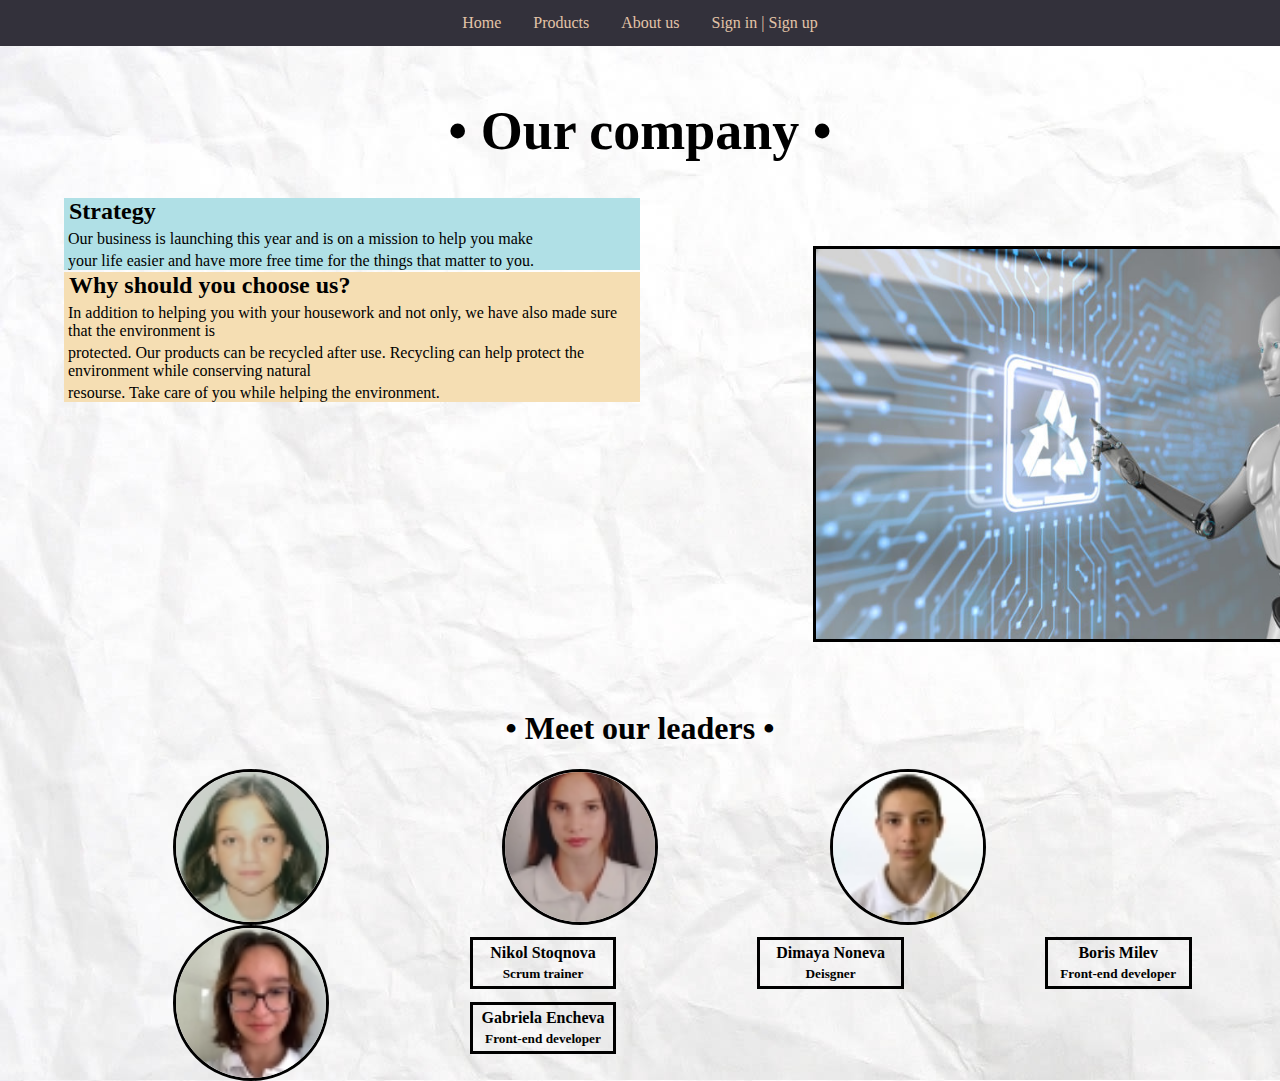
==== about_us.html @ d7aba6d3 "Our company text bigger; Longer text in about_us DIVs; about_us DIVs shorter; Robot picture larger" ====
<!DOCTYPE html>
<html>

<head>
    <link rel="stylesheet" href="./styles/about_us_style.css">
    <meta charset="UTF-8">
    <title>Viitorul</title>
</head>

<body>

    <nav class="navbar"> 
    <ul class="nbar_ul">
        <li class="nbar_li"><a href="./index.html">Home</a></li>
        <li class="nbar_li"><a href="#news">Products</a></li>
        <li class="nbar_li"><a href="./about_us.html">About us</a></li>
        <li class="nbar_li"><a href="./sign_in_up.html">Sign in | Sign up</a></li>
        <!-- <li class="nbar_li"><a href="./sign_in_up.html">Sign in</a></li> -->
        <!-- button class="btn">Sign in | Sign up</button> -->
        <!-- <button class="btn"> Submit </button> -->
      </ul>
    </nav>

    <br>

    <h1 style="font-family: Brush Script MT, Brush Script Std, cursive;" class="heading">• Our company •</h1>

    <div class="strategy">
        <h2>Strategy</h2>
        <p>Our business is launching this year and is on a mission to help you make</p>
        <p>your life easier and have more free time for the things that matter to you.</p>
    </div>

    <div class="choose_us">
        <h2>Why should you choose us?</h2>
        <p>In addition to helping you with your housework and not only, we have also made sure that the environment is</p>
        <p>protected. Our products can be recycled after use. Recycling can help protect the environment while conserving natural</p>
        <p>resourse. Take care of you while helping the environment.</p>
    </div>

    <img class="choose_us_img" src="./images/robot.jpg" alt="Image unavaliable!">

    <h1 style="font-family: Brush Script MT, Brush Script Std, cursive;" class="heading2">• Meet our leaders •</h1>

    <div class="leaders">
        <img src="./images/Leaders/Nikol.jpg" alt="Image unavaliable!">
    </div>

    <div class="leaders">
        <img src="./images/Leaders/Dimaq.jpg" alt="Image unavaliable!">
    </div>

    <div class="leaders">
        <img src="./images/Leaders/Boris.jpg" alt="Image unavaliable!">
    </div>

    <div class="leaders">
        <img src="./images/Leaders/Gabi.jpg" alt="Image unavaliable!">
    </div>

    <br> <br> <br> <br> <br> <br> <br> <br>

    <div class="pos">
        <h4>Nikol Stoqnova</h4>
        <h5>Scrum trainer</h5>
    </div>

    <div class="pos">
        <h4>Dimaya Noneva</h4>
        <h5>Deisgner</h5>
    </div>

    <div class="pos">
        <h4>Boris Milev</h4>
        <h5>Front-end developer</h5>
    </div>

    <div class="pos">
        <h4>Gabriela Encheva</h4>
        <h5>Front-end developer</h5>
    </div>

</body>
---- styles/about_us_style.css ----
body
{
    margin: 0px;
    padding: 0px;
    background-image: url("bg.jpg");
}

.navbar
{
    width: 100%; /* Using 100% not (X)px, because with % it will detect and use the screen's width */
    height: 46px;
    background-color: #33313B;
    /*Centering nav bar items*/
    justify-content: center;
    display: flex;
    align-items: center;
    flex-direction: column;
}

.nbar_ul 
{
    list-style-type: none; /* Removes the bullets from the list */
    margin: 0px;
    padding: 0px;
}
  
.nbar_li 
{
    float: left;
}

.nbar_ul a /* <a> tag in the .nbar_ul class */ 
{
    display: flex; /* Vertical padding doesn't work without it */
    color: #E3C4A8;
    padding: 14px 16px;
    text-decoration: none;
}

.nbar_li a:hover 
{
    background-color: #4592AF;
}

.heading
{
    text-align: center;
    font-size: 6vh;
}

.strategy
{
    background-color: powderblue;
    width: 45%;
    margin-left: 5%;
}

.strategy p
{
    margin: 4px;
}

.strategy h2
{
    margin: 5px;
}

.choose_us
{
    background-color: wheat;
    width: 45%;
    margin-left: 5%;
    margin-top: -0.25%;
}

.choose_us p
{
    margin: 4px;
}

.choose_us h2
{
    margin: 5px;
}

.choose_us_img
{
    margin-left: 63.5%;
    margin-top: -12.5%;
    border: solid black 3px;
    width: 650px;
    height: 390px;
}

.heading2
{
    text-align: center;
    margin-top: 5%;
}

.leaders
{
    display: flex;
    justify-content: space-between;
    float: left;
    margin-left: 13.5%;
}

.leaders img
{
    width: 150px;
    height: 150px;
    border: solid black 3px;
    border-radius: 50%;
}

.pos
{
    border: solid black 3px;
    margin-left: 11%;
    width: 11%;
    margin-top: 1%;
    display: inline;
    float: left;
    justify-content: space-between;
}

.pos h4, h5
{
    margin: 4px;
    text-align: center;
}
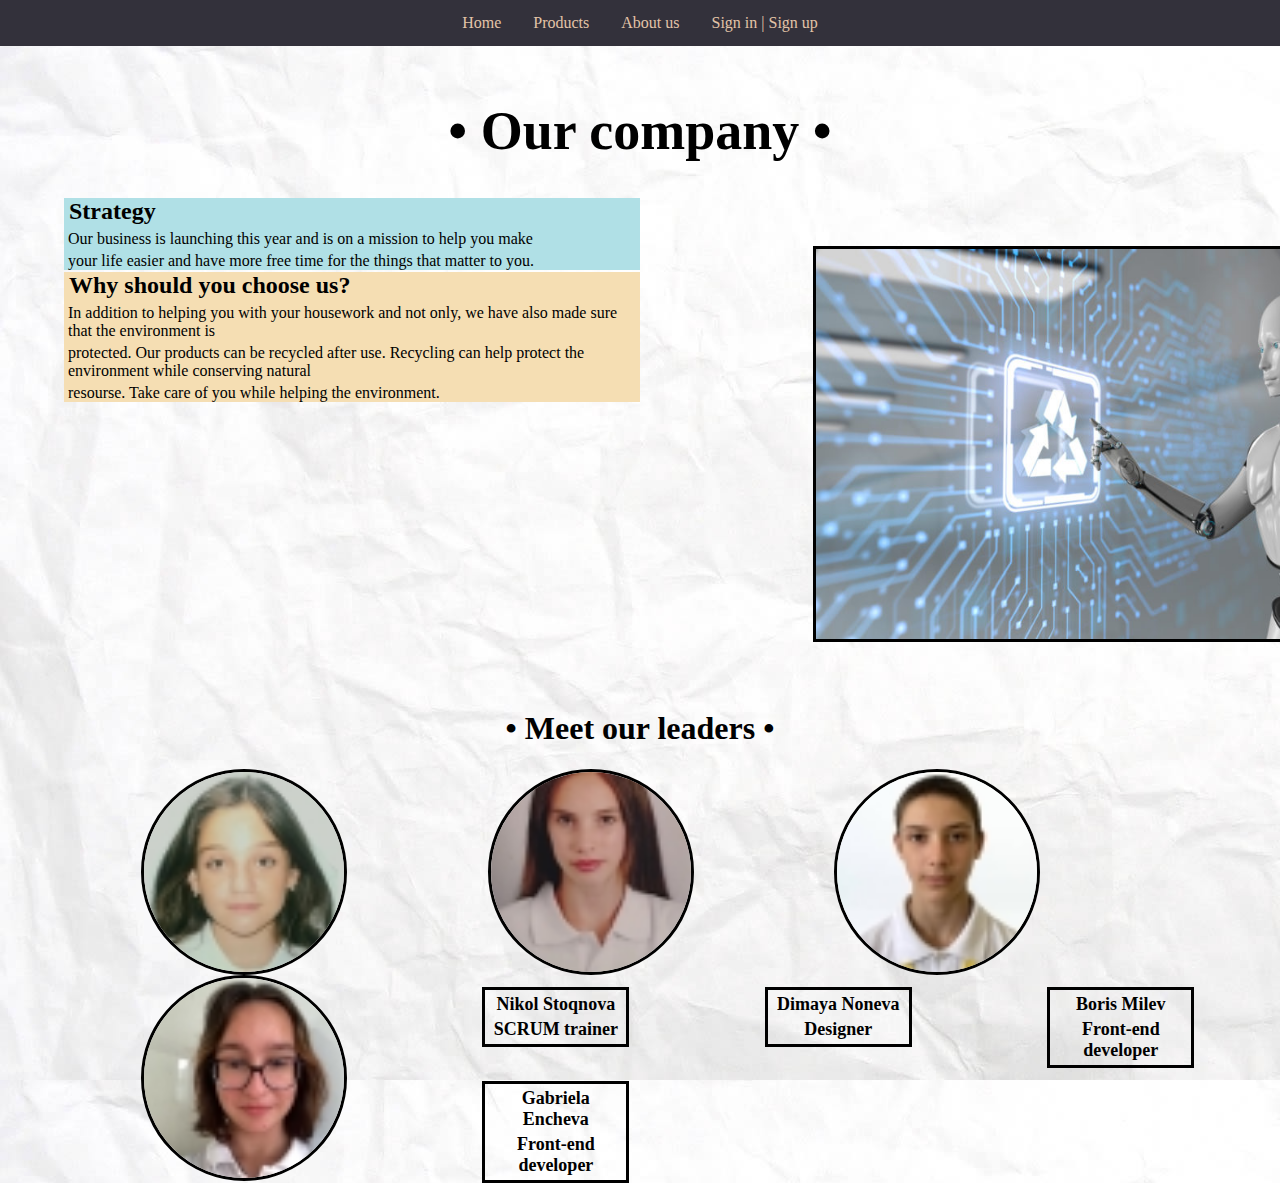
==== commit 361a6a52: "Fixed SCRUM; Fixed designer mistake; mage PFPs bigger" ====
--- a/about_us.html
+++ b/about_us.html
@@ -62,12 +62,12 @@
 
     <div class="pos">
         <h4>Nikol Stoqnova</h4>
-        <h5>Scrum trainer</h5>
+        <h5>SCRUM trainer</h5>
     </div>
 
     <div class="pos">
         <h4>Dimaya Noneva</h4>
-        <h5>Deisgner</h5>
+        <h5>Designer</h5>
     </div>
 
     <div class="pos">
--- a/styles/about_us_style.css
+++ b/styles/about_us_style.css
@@ -103,13 +103,13 @@
     display: flex;
     justify-content: space-between;
     float: left;
-    margin-left: 13.5%;
+    margin-left: 11%;
 }
 
 .leaders img
 {
-    width: 150px;
-    height: 150px;
+    width: 200px;
+    height: 200px;
     border: solid black 3px;
     border-radius: 50%;
 }
@@ -117,7 +117,7 @@
 .pos
 {
     border: solid black 3px;
-    margin-left: 11%;
+    margin-left: 10.60%;
     width: 11%;
     margin-top: 1%;
     display: inline;
@@ -128,5 +128,6 @@
 .pos h4, h5
 {
     margin: 4px;
+    font-size: 2vh;
     text-align: center;
 }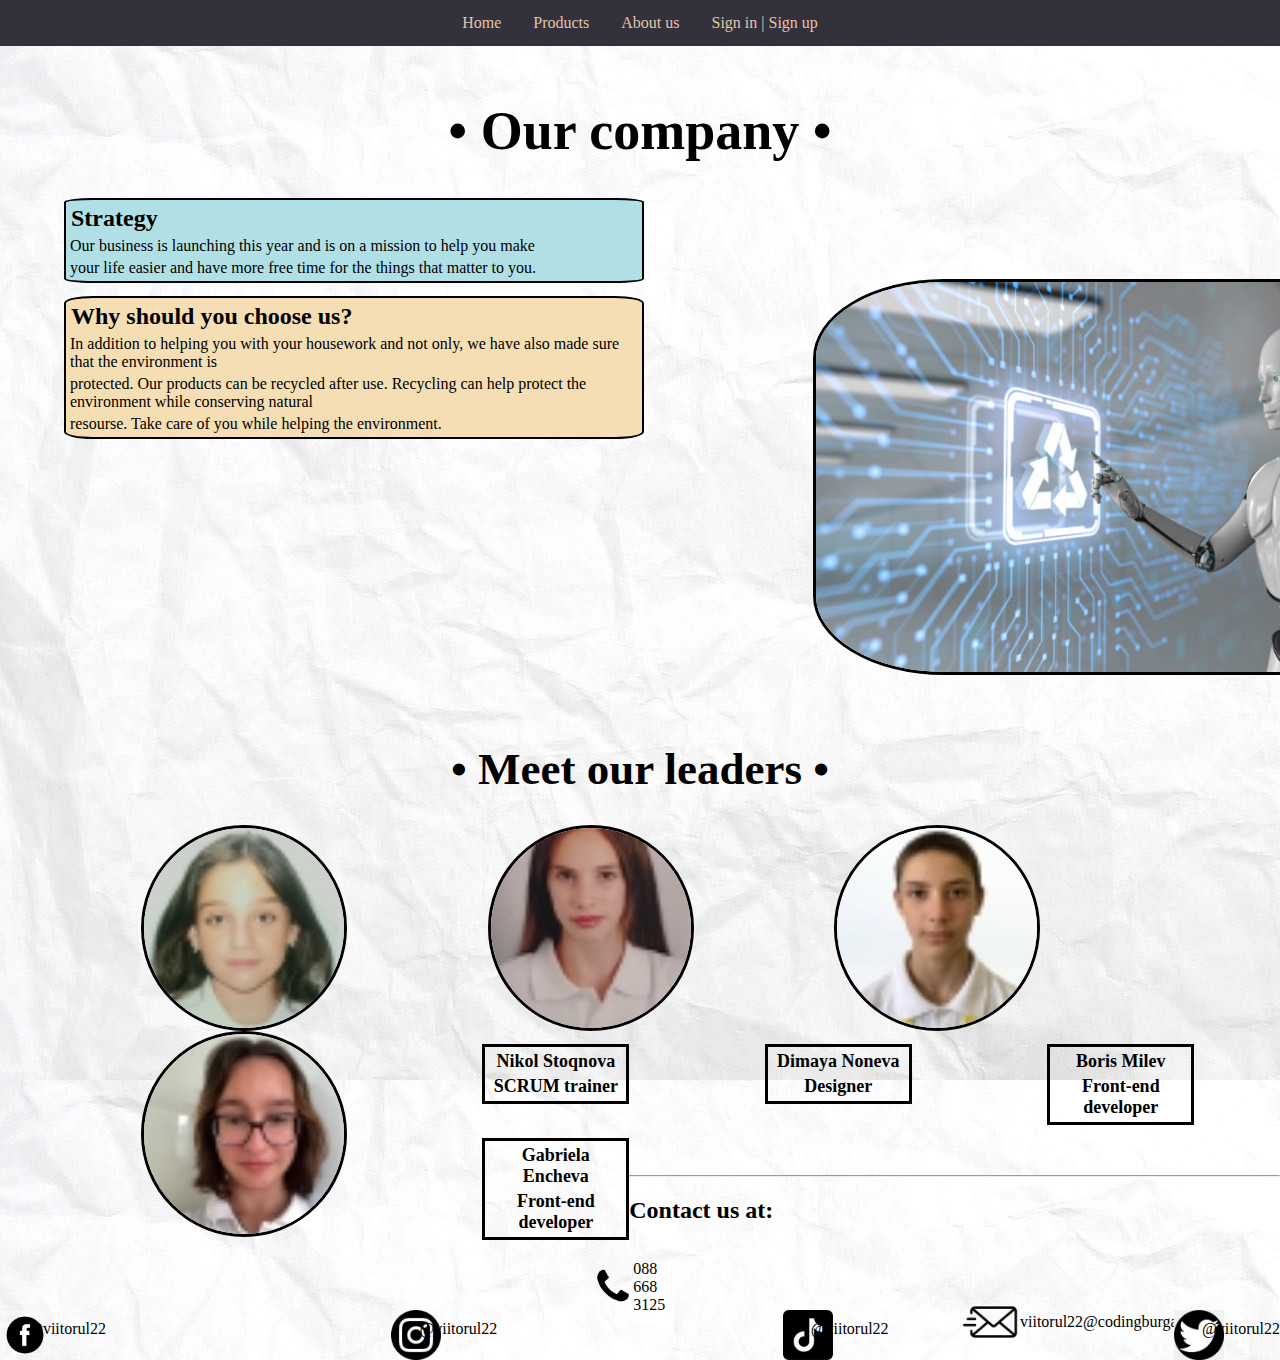
==== commit 19b62ce4: "Changes" ====
--- a/about_us.html
+++ b/about_us.html
@@ -38,7 +38,33 @@
         <p>resourse. Take care of you while helping the environment.</p>
     </div>
 
-    <img class="choose_us_img" src="./images/robot.jpg" alt="Image unavaliable!">
+     <img class="choose_us_img" src="./images/robot.jpg" alt="Image unavaliable!">
+
+<!--
+
+  <div class="content">
+
+    <div class="strategy">
+        <h2>Strategy</h2>
+        <p>Our business is launching this year and is on a mission to help you make</p>
+        <p>your life easier and have more free time for the things that matter to you.</p>
+    </div>
+
+    <div class="choose_us">
+        <h2>Why should you choose us?</h2>
+        <p>In addition to helping you with your housework and not only, we have also made sure that the environment is</p>
+        <p>protected. Our products can be recycled after use. Recycling can help protect the environment while conserving natural</p>
+        <p>resourse. Take care of you while helping the environment.</p>
+    </div>
+
+
+   <video autoplay muted loop width="1920">
+    <source src="./videos/video.mp4" type="video/mp4">
+  </video>
+
+</div>
+
+-->
 
     <h1 style="font-family: Brush Script MT, Brush Script Std, cursive;" class="heading2">• Meet our leaders •</h1>
 
@@ -80,4 +106,31 @@
         <h5>Front-end developer</h5>
     </div>
 
+    <br> <br> <br> <br> <br> <br> <br> <br> <br> <br> <br>
+
+    <hr>
+
+    <h2 class="contact">Contact us at:</h2>
+
+    <div class="phone_div">
+        <img class="phone" src="./images/phone.png" alt="Image unavaliable!">
+        <p>088 668 3125</p>
+    </div>
+
+    <div class="email_div">
+        <img class="email" src="./images/email.png" alt="Image unavaliable!">
+        <p>viitorul22@codingburgas.bg</p>
+    </div>
+
+    <div class="social_media">
+        <img src="./images/social_media_icons/fb.png" alt="">
+        <p>@viitorul22</p>
+        <img src="./images/social_media_icons/ig.png" alt="">
+        <p>@viitorul22</p>
+        <img src="./images/social_media_icons/tiktok.png" alt="">
+        <p>@viitorul22</p>
+        <img src="./images/social_media_icons/twitter.png" alt="">
+        <p>@viitorul22</p>
+    </div>
+
 </body>
--- a/styles/about_us_style.css
+++ b/styles/about_us_style.css
@@ -53,6 +53,8 @@
     background-color: powderblue;
     width: 45%;
     margin-left: 5%;
+    border: solid black 2px;
+    border-radius: 5%;
 }
 
 .strategy p
@@ -70,7 +72,9 @@
     background-color: wheat;
     width: 45%;
     margin-left: 5%;
-    margin-top: -0.25%;
+    margin-top: 1%;
+    border: solid black 2px;
+    border-radius: 5%;
 }
 
 .choose_us p
@@ -90,12 +94,14 @@
     border: solid black 3px;
     width: 650px;
     height: 390px;
+    border-radius: 20%;
 }
 
 .heading2
 {
     text-align: center;
     margin-top: 5%;
+    font-size: 5vh;
 }
 
 .leaders
@@ -130,4 +136,68 @@
     margin: 4px;
     font-size: 2vh;
     text-align: center;
+}
+
+.payment
+{
+    width: 650px;
+    margin-bottom: -7%;
+    margin-top: -5.5%;
+    height: 300px;
+    margin-left: 32.5%;
+}
+
+.phone
+{
+    width: 40px;
+    height: 40px;
+}
+
+.phone_div
+{
+    width: 7%;
+    height: 5%;
+    display: flex;
+    align-items: center;
+    margin-left: 46.35%;
+}
+
+.email
+{
+    width: 60px;
+    height: 60px;
+}
+
+.email_div
+{
+    width: 10%;
+    height: 5%;
+    margin-top: -3%;
+    margin-left: 75%;
+    display: flex;
+    align-items: center;
+}
+
+.social_media
+{
+    display: flex;
+    justify-content: space-between;
+}
+
+.social_media img
+{
+    width: 50px;
+    height: 50px;
+    margin-top: -3.25%;
+}
+
+.social_media p
+{
+    margin-left: -24%;
+    margin-top: -2.5%;    
+}
+
+.contact
+{   
+    margin-left: 46.25%;
 }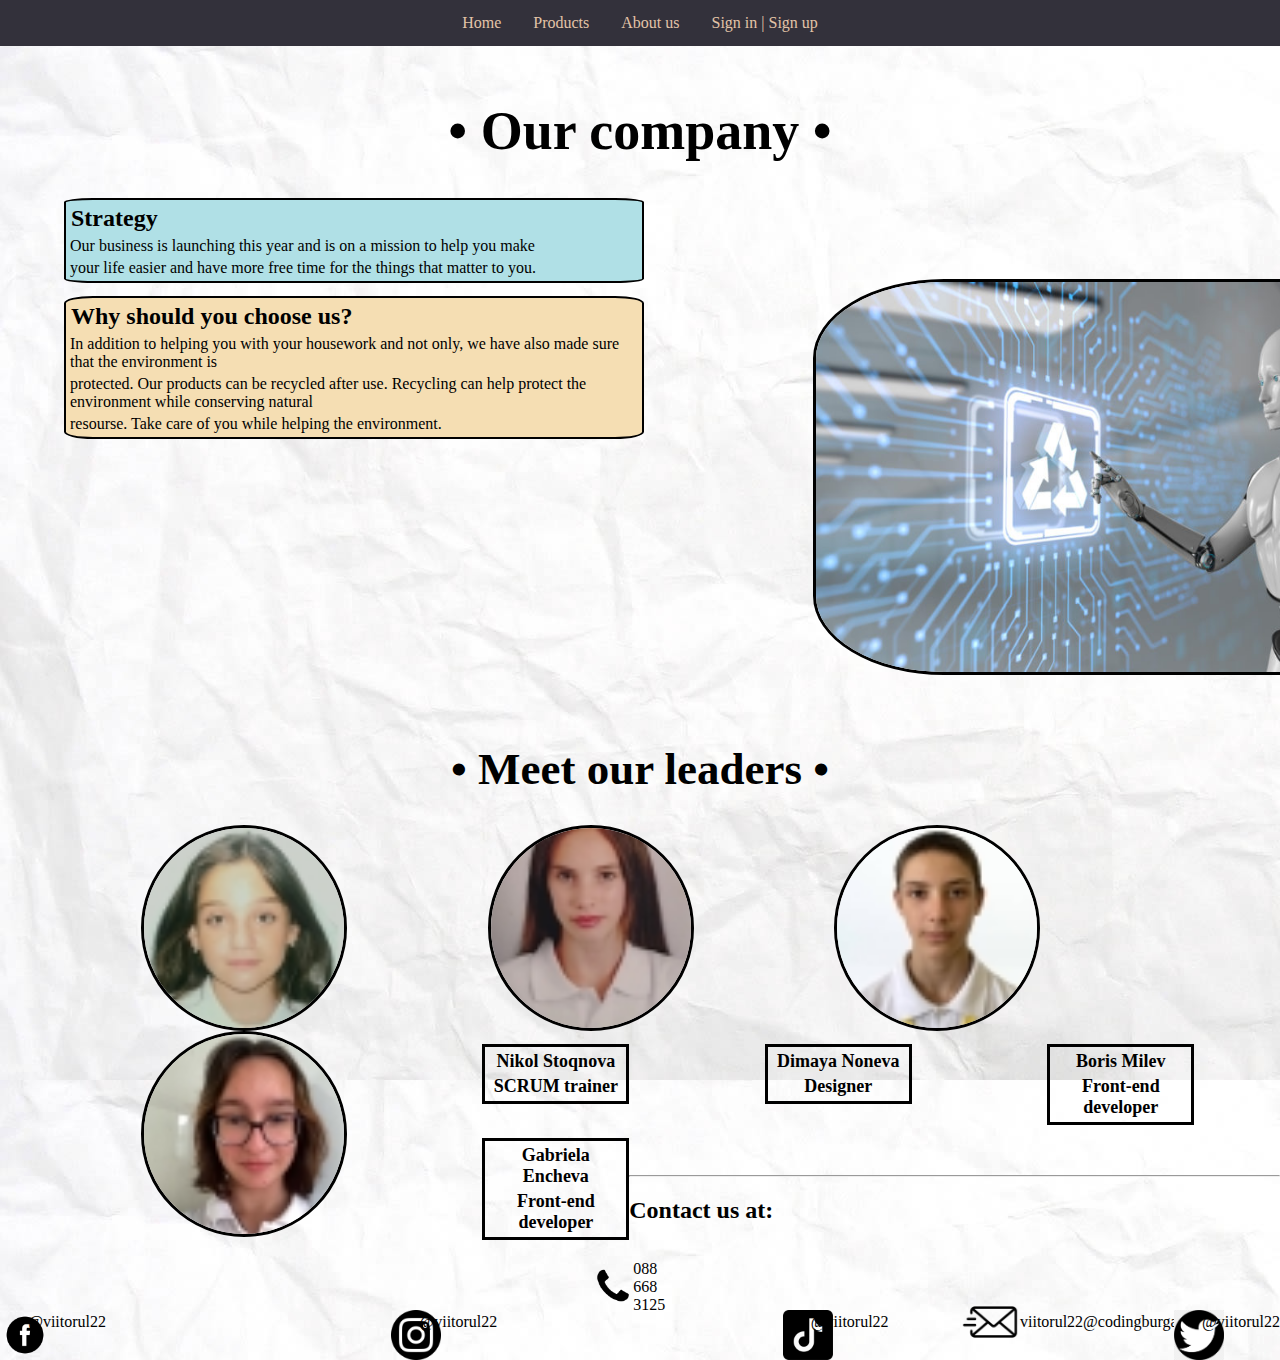
==== commit 76643fae: "Add modal form" ====
--- a/about_us.html
+++ b/about_us.html
@@ -2,7 +2,9 @@
 <html>
 
 <head>
+    <link rel="icon" href="./images/logo1-fix.png">
     <link rel="stylesheet" href="./styles/about_us_style.css">
+    <meta name="viewport" content="width=device-width; initial-scale=1.0">
     <meta charset="UTF-8">
     <title>Viitorul</title>
 </head>
--- a/styles/about_us_style.css
+++ b/styles/about_us_style.css
@@ -194,7 +194,7 @@
 .social_media p
 {
     margin-left: -24%;
-    margin-top: -2.5%;    
+    margin-top: -3.0%;    
 }
 
 .contact
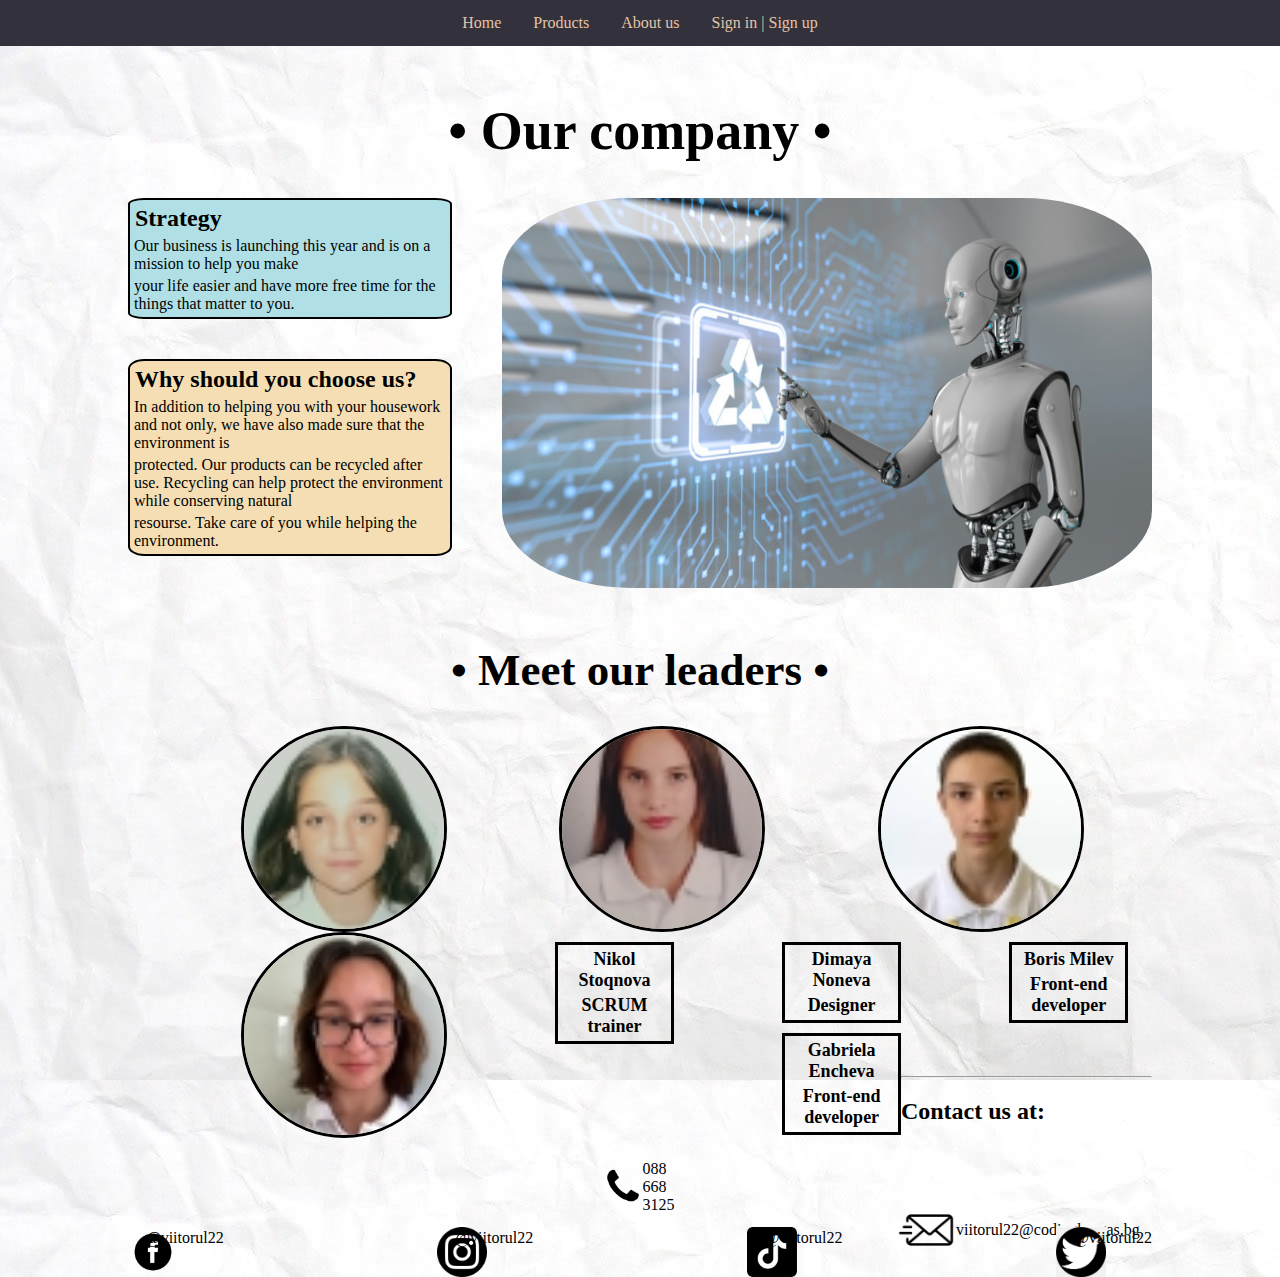
==== commit 6d9de283: "Add banner and video, fix About us page" ====
--- a/about_us.html
+++ b/about_us.html
@@ -10,129 +10,133 @@
 </head>
 
 <body>
+    <nav class="navbar"> 
+        <ul class="nbar_ul">
+            <li class="nbar_li"><a href="./index.html">Home</a></li>
+            <li class="nbar_li"><a href="./products.html">Products</a></li>
+            <li class="nbar_li"><a href="./about_us.html">About us</a></li>
+            <li class="nbar_li"><a href="./sign_in_up.html">Sign in | Sign up</a></li>
+            <!-- <li class="nbar_li"><a href="./sign_in_up.html">Sign in</a></li> -->
+            <!-- button class="btn">Sign in | Sign up</button> -->
+            <!-- <button class="btn"> Submit </button> -->
+        </ul>
+     </nav>
+    <div class="internal-page">
+            <br>
 
-    <nav class="navbar"> 
-    <ul class="nbar_ul">
-        <li class="nbar_li"><a href="./index.html">Home</a></li>
-        <li class="nbar_li"><a href="#news">Products</a></li>
-        <li class="nbar_li"><a href="./about_us.html">About us</a></li>
-        <li class="nbar_li"><a href="./sign_in_up.html">Sign in | Sign up</a></li>
-        <!-- <li class="nbar_li"><a href="./sign_in_up.html">Sign in</a></li> -->
-        <!-- button class="btn">Sign in | Sign up</button> -->
-        <!-- <button class="btn"> Submit </button> -->
-      </ul>
-    </nav>
+            <h1 style="font-family: Brush Script MT, Brush Script Std, cursive;" class="heading">• Our company •</h1>
+        
+      <div class="flex-box">
+        <div>
+            <div class="strategy">
+                <h2>Strategy</h2>
+                <p>Our business is launching this year and is on a mission to help you make</p>
+                <p>your life easier and have more free time for the things that matter to you.</p>
+            </div>
 
-    <br>
+            <div class="choose_us">
+                <h2>Why should you choose us?</h2>
+                <p>In addition to helping you with your housework and not only, we have also made sure that the environment is</p>
+                <p>protected. Our products can be recycled after use. Recycling can help protect the environment while conserving natural</p>
+                <p>resourse. Take care of you while helping the environment.</p>
+            </div>
+         </div>
+            <div>
+                <img class="choose_us_img" src="./images/robot.jpg" alt="Image unavaliable!">
+            </div>
+            
+    </div>
+        <!--
 
-    <h1 style="font-family: Brush Script MT, Brush Script Std, cursive;" class="heading">• Our company •</h1>
+        <div class="content">
 
-    <div class="strategy">
-        <h2>Strategy</h2>
-        <p>Our business is launching this year and is on a mission to help you make</p>
-        <p>your life easier and have more free time for the things that matter to you.</p>
-    </div>
+            <div class="strategy">
+                <h2>Strategy</h2>
+                <p>Our business is launching this year and is on a mission to help you make</p>
+                <p>your life easier and have more free time for the things that matter to you.</p>
+            </div>
 
-    <div class="choose_us">
-        <h2>Why should you choose us?</h2>
-        <p>In addition to helping you with your housework and not only, we have also made sure that the environment is</p>
-        <p>protected. Our products can be recycled after use. Recycling can help protect the environment while conserving natural</p>
-        <p>resourse. Take care of you while helping the environment.</p>
-    </div>
-
-     <img class="choose_us_img" src="./images/robot.jpg" alt="Image unavaliable!">
-
-<!--
-
-  <div class="content">
-
-    <div class="strategy">
-        <h2>Strategy</h2>
-        <p>Our business is launching this year and is on a mission to help you make</p>
-        <p>your life easier and have more free time for the things that matter to you.</p>
-    </div>
-
-    <div class="choose_us">
-        <h2>Why should you choose us?</h2>
-        <p>In addition to helping you with your housework and not only, we have also made sure that the environment is</p>
-        <p>protected. Our products can be recycled after use. Recycling can help protect the environment while conserving natural</p>
-        <p>resourse. Take care of you while helping the environment.</p>
-    </div>
+            <div class="choose_us">
+                <h2>Why should you choose us?</h2>
+                <p>In addition to helping you with your housework and not only, we have also made sure that the environment is</p>
+                <p>protected. Our products can be recycled after use. Recycling can help protect the environment while conserving natural</p>
+                <p>resourse. Take care of you while helping the environment.</p>
+            </div>
 
 
-   <video autoplay muted loop width="1920">
-    <source src="./videos/video.mp4" type="video/mp4">
-  </video>
+        <video autoplay muted loop width="1920">
+            <source src="./videos/video.mp4" type="video/mp4">
+        </video>
 
-</div>
+        </div>
 
--->
+        -->
 
-    <h1 style="font-family: Brush Script MT, Brush Script Std, cursive;" class="heading2">• Meet our leaders •</h1>
+            <h1 style="font-family: Brush Script MT, Brush Script Std, cursive;" class="heading2">• Meet our leaders •</h1>
 
-    <div class="leaders">
-        <img src="./images/Leaders/Nikol.jpg" alt="Image unavaliable!">
+            <div class="leaders">
+                <img src="./images/Leaders/Nikol.jpg" alt="Image unavaliable!">
+            </div>
+
+            <div class="leaders">
+                <img src="./images/Leaders/Dimaq.jpg" alt="Image unavaliable!">
+            </div>
+
+            <div class="leaders">
+                <img src="./images/Leaders/Boris.jpg" alt="Image unavaliable!">
+            </div>
+
+            <div class="leaders">
+                <img src="./images/Leaders/Gabi.jpg" alt="Image unavaliable!">
+            </div>
+
+            <br> <br> <br> <br> <br> <br> <br> <br>
+
+            <div class="pos">
+                <h4>Nikol Stoqnova</h4>
+                <h5>SCRUM trainer</h5>
+            </div>
+
+            <div class="pos">
+                <h4>Dimaya Noneva</h4>
+                <h5>Designer</h5>
+            </div>
+
+            <div class="pos">
+                <h4>Boris Milev</h4>
+                <h5>Front-end developer</h5>
+            </div>
+
+            <div class="pos">
+                <h4>Gabriela Encheva</h4>
+                <h5>Front-end developer</h5>
+            </div>
+
+            <br> <br> <br> <br> <br> <br> <br> <br> <br> <br> <br>
+
+            <hr>
+
+            <h2 class="contact">Contact us at:</h2>
+
+            <div class="phone_div">
+                <img class="phone" src="./images/phone.png" alt="Image unavaliable!">
+                <p>088 668 3125</p>
+            </div>
+
+            <div class="email_div">
+                <img class="email" src="./images/email.png" alt="Image unavaliable!">
+                <p>viitorul22@codingburgas.bg</p>
+            </div>
+
+            <div class="social_media">
+                <img src="./images/social_media_icons/fb.png" alt="">
+                <p>@viitorul22</p>
+                <img src="./images/social_media_icons/ig.png" alt="">
+                <p>@viitorul22</p>
+                <img src="./images/social_media_icons/tiktok.png" alt="">
+                <p>@viitorul22</p>
+                <img src="./images/social_media_icons/twitter.png" alt="">
+                <p>@viitorul22</p>
+            </div>
     </div>
-
-    <div class="leaders">
-        <img src="./images/Leaders/Dimaq.jpg" alt="Image unavaliable!">
-    </div>
-
-    <div class="leaders">
-        <img src="./images/Leaders/Boris.jpg" alt="Image unavaliable!">
-    </div>
-
-    <div class="leaders">
-        <img src="./images/Leaders/Gabi.jpg" alt="Image unavaliable!">
-    </div>
-
-    <br> <br> <br> <br> <br> <br> <br> <br>
-
-    <div class="pos">
-        <h4>Nikol Stoqnova</h4>
-        <h5>SCRUM trainer</h5>
-    </div>
-
-    <div class="pos">
-        <h4>Dimaya Noneva</h4>
-        <h5>Designer</h5>
-    </div>
-
-    <div class="pos">
-        <h4>Boris Milev</h4>
-        <h5>Front-end developer</h5>
-    </div>
-
-    <div class="pos">
-        <h4>Gabriela Encheva</h4>
-        <h5>Front-end developer</h5>
-    </div>
-
-    <br> <br> <br> <br> <br> <br> <br> <br> <br> <br> <br>
-
-    <hr>
-
-    <h2 class="contact">Contact us at:</h2>
-
-    <div class="phone_div">
-        <img class="phone" src="./images/phone.png" alt="Image unavaliable!">
-        <p>088 668 3125</p>
-    </div>
-
-    <div class="email_div">
-        <img class="email" src="./images/email.png" alt="Image unavaliable!">
-        <p>viitorul22@codingburgas.bg</p>
-    </div>
-
-    <div class="social_media">
-        <img src="./images/social_media_icons/fb.png" alt="">
-        <p>@viitorul22</p>
-        <img src="./images/social_media_icons/ig.png" alt="">
-        <p>@viitorul22</p>
-        <img src="./images/social_media_icons/tiktok.png" alt="">
-        <p>@viitorul22</p>
-        <img src="./images/social_media_icons/twitter.png" alt="">
-        <p>@viitorul22</p>
-    </div>
-
 </body>
--- a/styles/about_us_style.css
+++ b/styles/about_us_style.css
@@ -4,6 +4,12 @@
     padding: 0px;
     background-image: url("bg.jpg");
 }
+
+.internal-page {
+    width: 80%;
+    margin: auto;
+}
+
 
 .navbar
 {
@@ -51,10 +57,9 @@
 .strategy
 {
     background-color: powderblue;
-    width: 45%;
-    margin-left: 5%;
     border: solid black 2px;
     border-radius: 5%;
+    margin-bottom: 40px;
 }
 
 .strategy p
@@ -70,13 +75,11 @@
 .choose_us
 {
     background-color: wheat;
-    width: 45%;
-    margin-left: 5%;
-    margin-top: 1%;
     border: solid black 2px;
     border-radius: 5%;
 }
 
+
 .choose_us p
 {
     margin: 4px;
@@ -86,12 +89,12 @@
 {
     margin: 5px;
 }
-
+.flex-box {
+    display: flex;
+    gap: 50px;
+}
 .choose_us_img
 {
-    margin-left: 63.5%;
-    margin-top: -12.5%;
-    border: solid black 3px;
     width: 650px;
     height: 390px;
     border-radius: 20%;
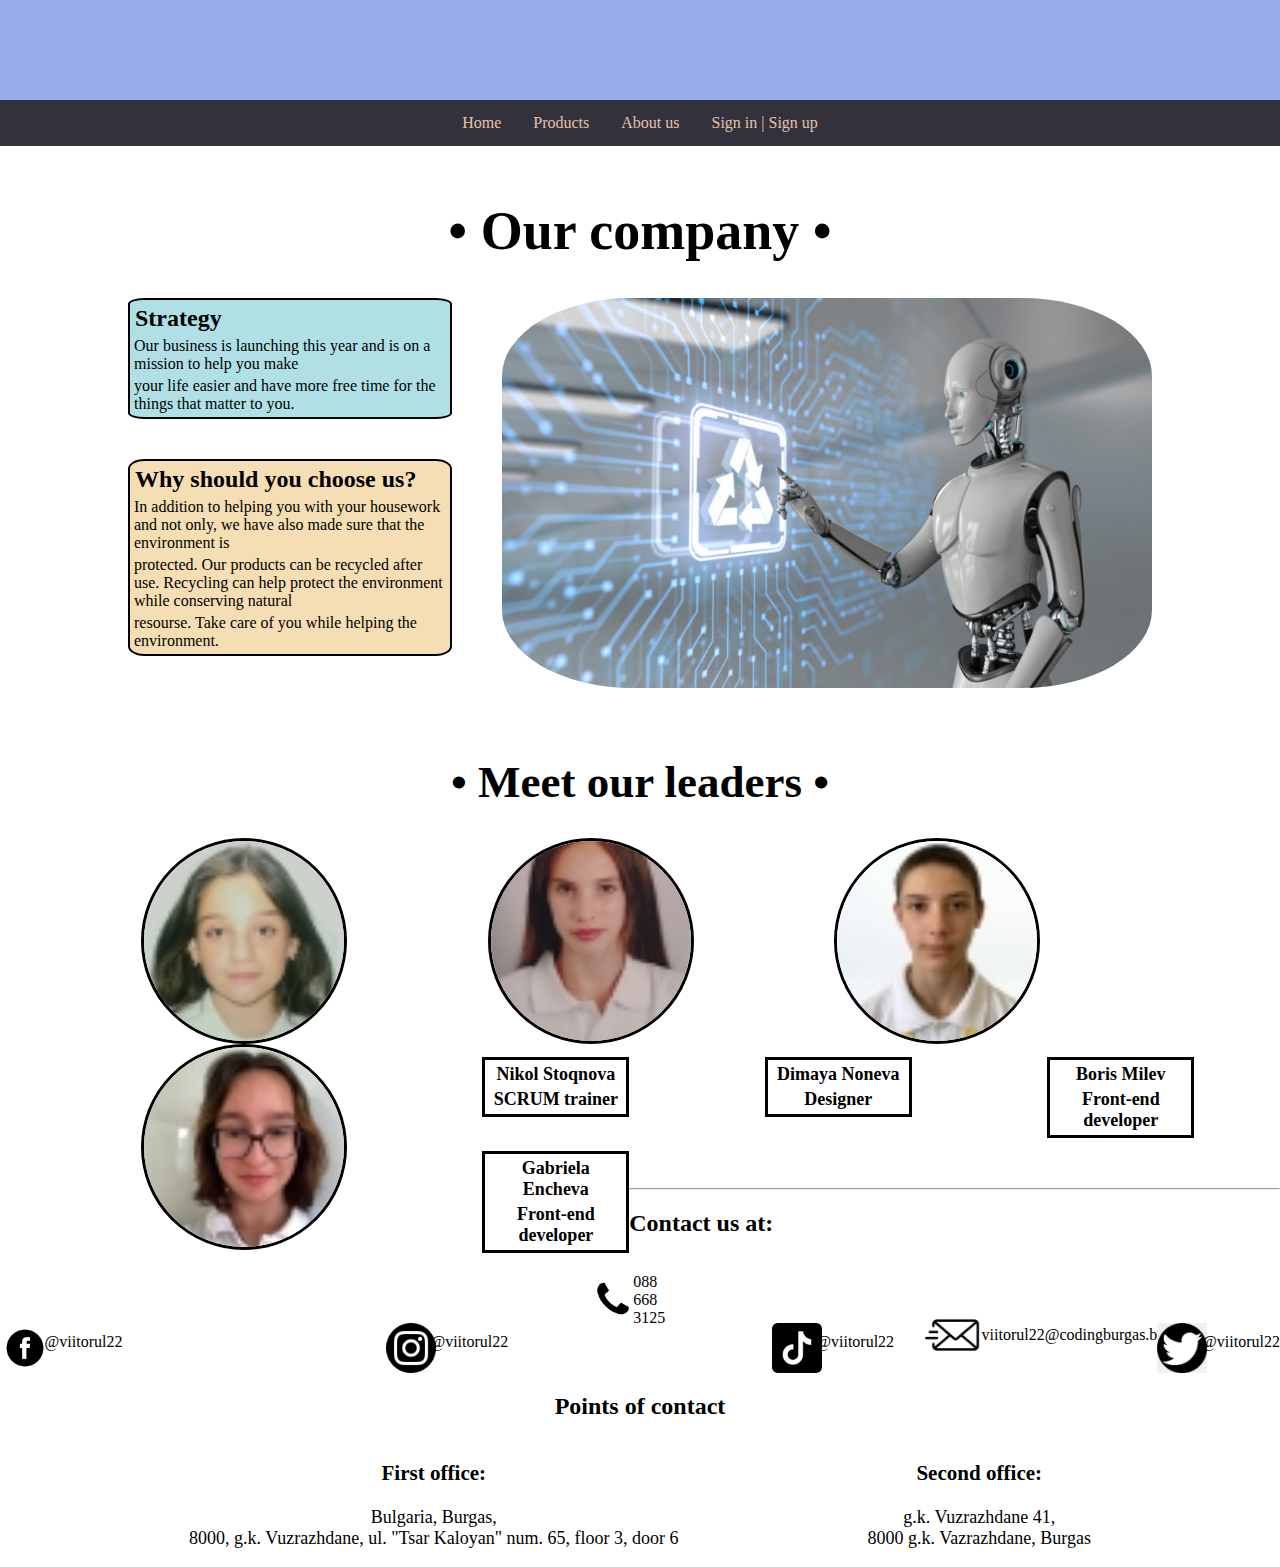
==== commit 2e6ccf3a: "Fixes" ====
--- a/about_us.html
+++ b/about_us.html
@@ -10,6 +10,10 @@
 </head>
 
 <body>
+
+    <div class="banner">
+    </div>
+
     <nav class="navbar"> 
         <ul class="nbar_ul">
             <li class="nbar_li"><a href="./index.html">Home</a></li>
@@ -44,7 +48,8 @@
             <div>
                 <img class="choose_us_img" src="./images/robot.jpg" alt="Image unavaliable!">
             </div>
-            
+          
+        </div>
     </div>
         <!--
 
@@ -138,5 +143,20 @@
                 <img src="./images/social_media_icons/twitter.png" alt="">
                 <p>@viitorul22</p>
             </div>
-    </div>
+
+            <h2 class="poc">Points of contact</h2>
+
+            <div class="address">
+                <div> 
+                    <h3>First office:</h3>
+                    <p> Bulgaria, Burgas,
+                        <br> 8000, g.k. Vuzrazhdane, ul. "Tsar Kaloyan" num. 65, floor 3, door 6</p>
+                </div>
+                <div> 
+                    <h3>Second office:</h3>
+                    g.k. Vuzrazhdane 41, <br> 8000 g.k. Vazrazhdane, Burgas
+                </div>
+                <!-- Iskam da napravim po-golqm font, po- cvetni bukvi i dvata malki div-a da sa s gap i podredeni kato row-->
+            </div>
+
 </body>
--- a/styles/about_us_style.css
+++ b/styles/about_us_style.css
@@ -2,14 +2,21 @@
 {
     margin: 0px;
     padding: 0px;
-    background-image: url("bg.jpg");
-}
-
-.internal-page {
+  
+}
+
+.internal-page 
+{
     width: 80%;
     margin: auto;
 }
 
+.banner
+{
+    background-color: #98aeeb;
+    width: 1920px;
+    height: 100px;
+}
 
 .navbar
 {
@@ -176,7 +183,7 @@
     width: 10%;
     height: 5%;
     margin-top: -3%;
-    margin-left: 75%;
+    margin-left: 72%;
     display: flex;
     align-items: center;
 }
@@ -196,11 +203,24 @@
 
 .social_media p
 {
-    margin-left: -24%;
-    margin-top: -3.0%;    
+    margin-left: -21%;
+    margin-top: -2.5%;    
 }
 
 .contact
 {   
     margin-left: 46.25%;
+}
+
+.address
+{
+    display: flex;
+    justify-content: space-evenly;
+    text-align: center;
+    font-size: 2vh;
+}
+
+.poc
+{
+    text-align: center;
 }